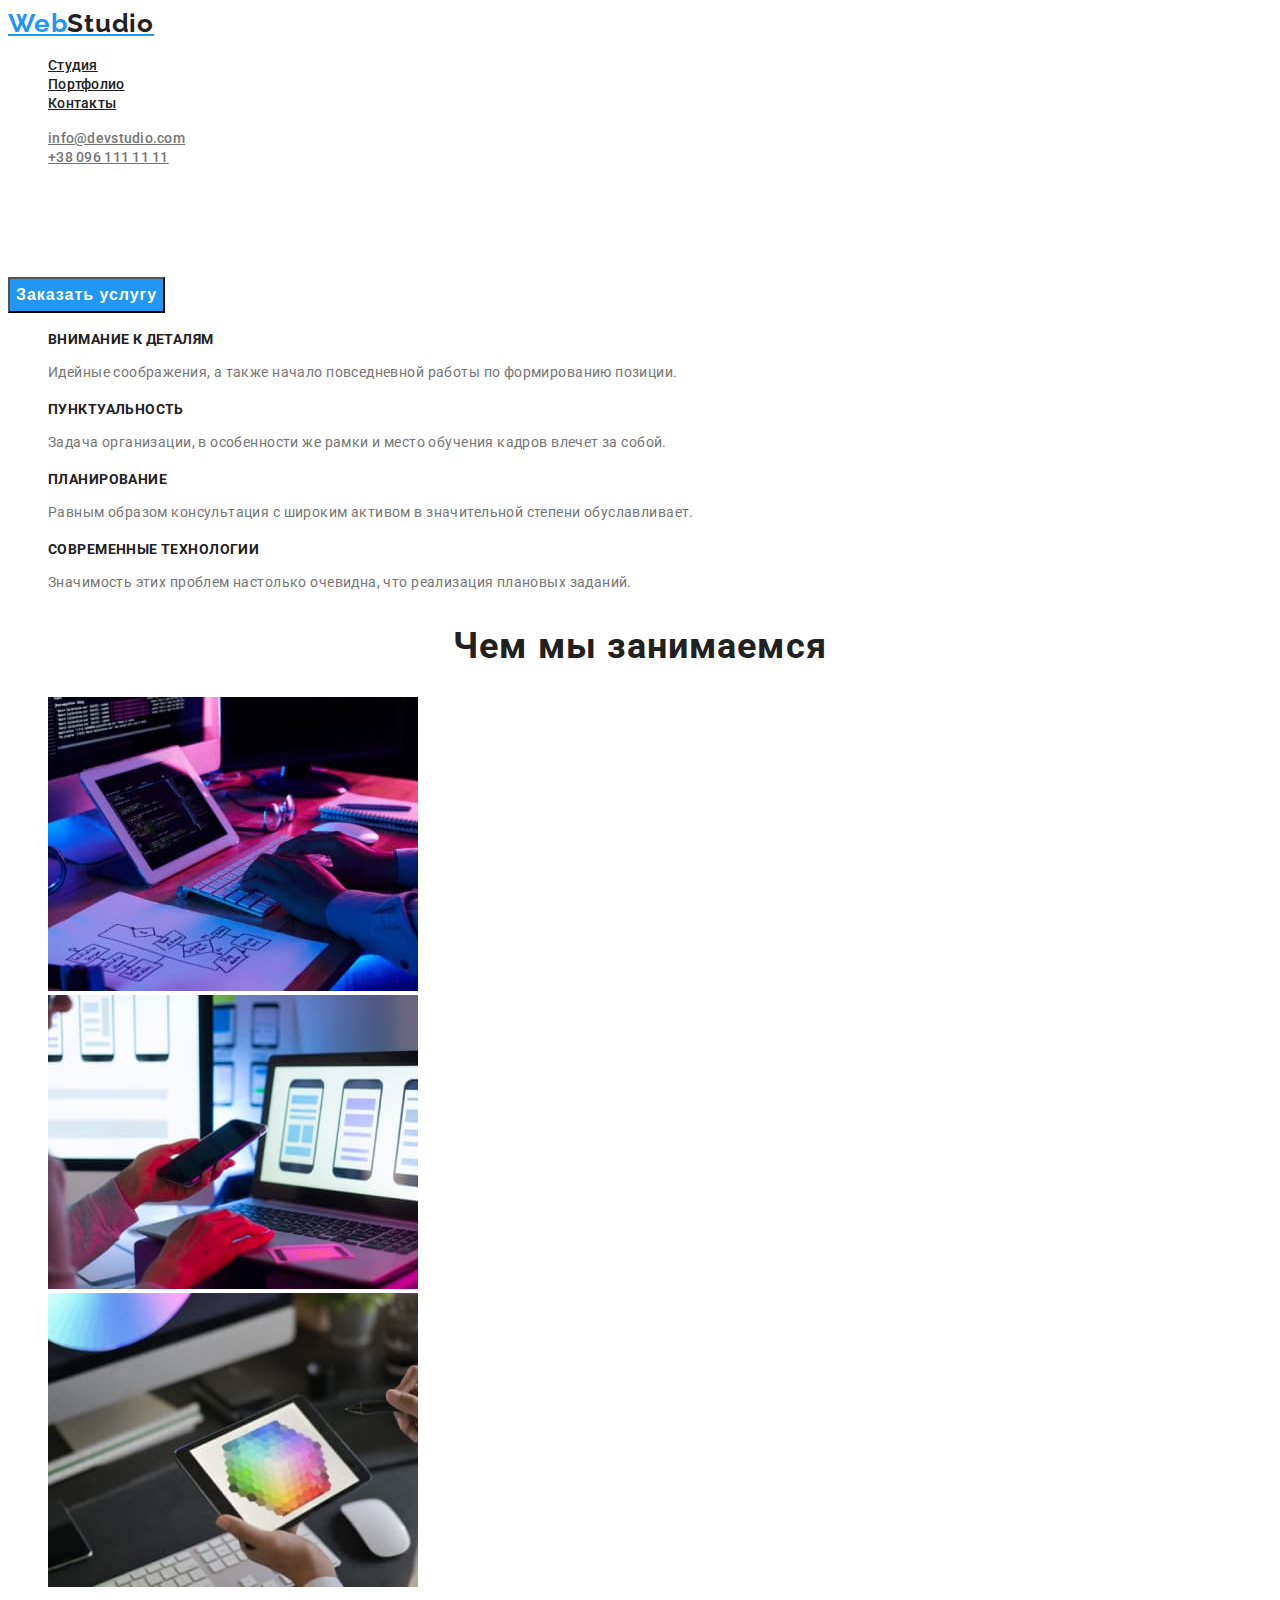
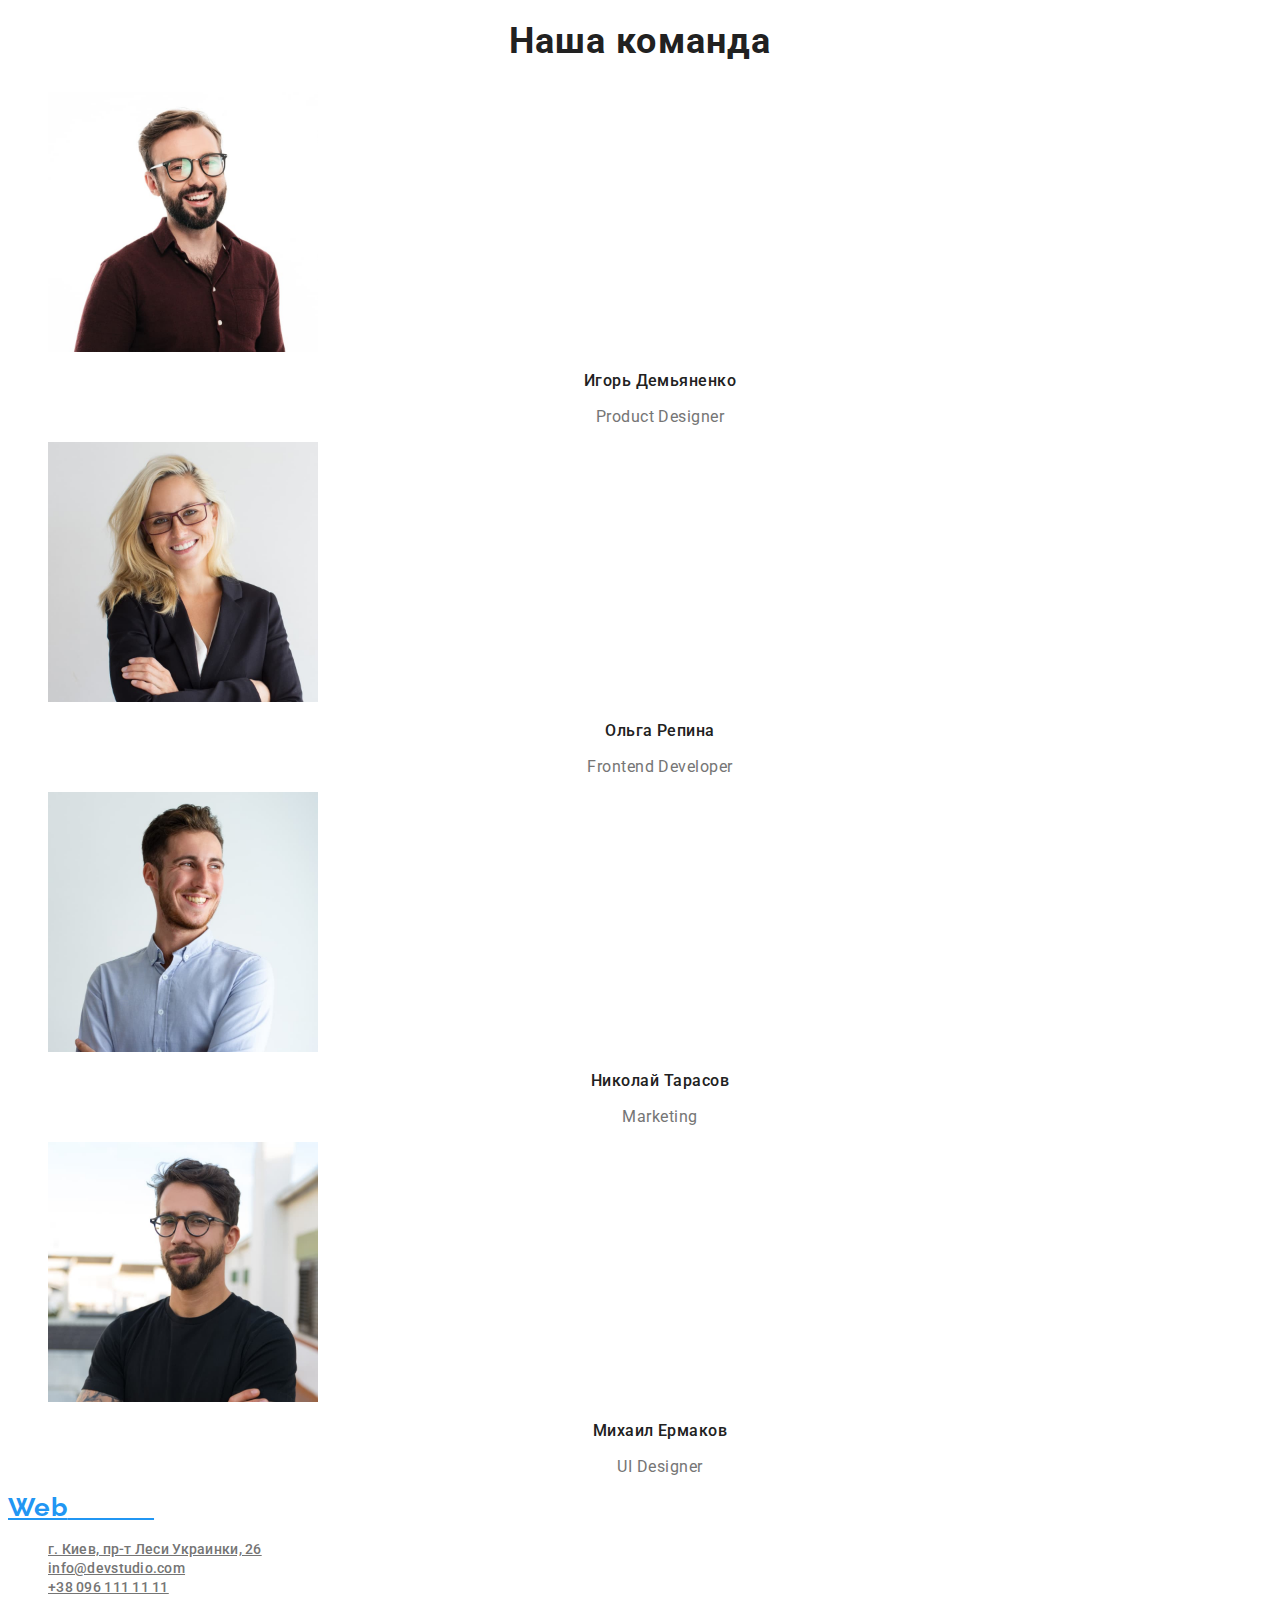
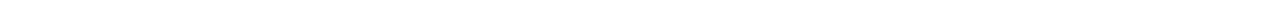
==== index.html @ 37d26718 "Добавляет стили" ====
<!DOCTYPE html>
<html lang="ru">
<head>
    <meta charset="UTF-8">
    <meta http-equiv="X-UA-Compatible" content="IE=edge">
    <meta name="viewport" content="width=device-width, initial-scale=1.0">
    <title>WebStudio</title>
    <link rel="preconnect" href="https://fonts.googleapis.com"> 
<link rel="preconnect" href="https://fonts.gstatic.com" crossorigin> 
<link href="https://fonts.googleapis.com/css2?family=Raleway:wght@700&family=Roboto:wght@400;500;700;900&display=swap" rel="stylesheet">
<link rel="stylesheet" href="./css/styles.css">
</head>
<body>
    <!--HEADER-->
    <header class="page-header">
       
        <nav class="nav">
            <a class="head-logo" href="./index.html" >Web<span class="logo-black">Studio</span></a>
            <ul class="site-nav">
            <li>
                <a class="nav-link" href="./studio.html">Студия</a></li>
            <li>
                <a class="nav-link" href="./portfolio.html">Портфолио</a></li>
            <li>
                <a class="nav-link" href="">Контакты</a></li>
        </ul>
    </nav>
        <ul class="adress-list">
            <li><a class="adress-link" href="mailto:info@devstudio.com">info@devstudio.com</a></li>
            <li><a class="adress-link" href="tel:+380961111111">+38 096 111 11 11</a></li>
        </ul>
    </header>
    <main>
        <!--HERO-->
        <section class="section-hero">
            <h1 class="headline">Эффективные решения для вашего бизнеса</h1>
            <button class="btn" type="button">Заказать услугу</button>
        </section>
         <!-- ADVANTAGES -->
        <section class="section-advantages">
            <h2 hidden>Наши преимущества</h2>
            <ul class="adv-list">
                <li>
                    <h3 class="adv-item">Внимание к деталям</h3>
                    <p class="adv-text">Идейные соображения, а также начало повседневной работы по формированию позиции.</p>
                </li>
                <li>
                    <h3 class="adv-item">Пунктуальность</h3>
                    <p class="adv-text">Задача организации, в особенности же рамки и место обучения кадров влечет за собой.</p>
                </li>
                <li>
                    <h3 class="adv-item">Планирование</h3>
                    <p class="adv-text">Равным образом консультация с широким активом в значительной степени обуславливает.</p>
                </li>
                <li>
                    <h3 class="adv-item">Современные технологии</h3>
                    <p class="adv-text">Значимость этих проблем настолько очевидна, что реализация плановых заданий.</p>
                </li>
            </ul>
        </section>
         <!-- GALLERY -->
    <section class="section-gellery">
        <h2 class="title">Чем мы занимаемся</h2>
        <ul class="img-list">
            <li><img class="img-item" src="./images/1.jpg" alt="Рабочий процесс" width="370" height="294"></li>
            <li><img class="img-item" src="./images/2.jpg" alt="Рабочий процесс" width="370" height="294"></li>
            <li><img class="img-item" src="./images/3.jpg" alt="Рабочий процесс" width="370" height="294"></li>
        </ul>
    </section>
     <!-- TEAM -->
    <section class="section-team">
        <h2 class="title">Наша команда</h2>
        <ul>
            <li><img class="img-team" src="./images/4.jpg" alt="Член команды" width="270" height="260">
                <h3 class="team-name">Игорь Демьяненко</h3><p class="team-pos">Product Designer</p></li>
            <li><img class="img-team" src="./images/5.jpg" alt="Член команды" width="270" height="260">
                <h3 class="team-name">Ольга Репина</h3><p class="team-pos">Frontend Developer</p></li>
            <li><img class="img-team" src="./images/6.jpg" alt="Член команды" width="270" height="260">
                <h3 class="team-name">Николай Тарасов</h3><p class="team-pos">Marketing</p></li>
            <li><img class="img-team" src="./images/7.jpg" alt="Член команды" width="270" height="260">
                <h3 class="team-name">Михаил Ермаков</h3><p class="team-pos">UI Designer</p></li>
        </ul>
    </section>
    </main>
    <!--FOOTER-->
    <footer class="page-footer">
        <a class="foot-logo" href="./index.html">Web<span class="logo-white">Studio</span></a>
        <!-- CONTACTS -->
        <address class="contacts">
            <ul class="contact-list">
                <li><a class="contact-link" href="">г. Киев, пр-т Леси Украинки, 26</a></li>
                <li><a class="contact-link" href="mailto:info@devstudio.com">info@devstudio.com</a></li>
                <li><a class="contact-link" href="tel:+380961111111">+38 096 111 11 11</a></li>
            </ul>
        </address>
    </footer>
</body>
</html>
---- css/styles.css ----
:root {
  --accent-color: #2196F3;
}

body {
  color:#ffffff;
  font-family: "Roboto", sans-serif;
}

/* =========== HEADER =========== */
.head-logo {
  font-family: Raleway;
  font-style: normal;
  font-weight: 700;
  font-size: 26px;
  line-height: 31px;
  letter-spacing: 0.03em;
  color: var(--accent-color);
}

.logo-black {
  font-family: Raleway;
  font-style: normal;
  font-weight: 700;
  font-size: 26px;
  line-height: 31px;
  letter-spacing: 0.03em;
  color: #212121;
}

.nav-link {
font-style: normal;
font-weight: 500;
font-size: 14px;
line-height: 1,14;
letter-spacing: 0.02em;
color: #212121;
}

.nav-link:hover,
.nav-link:focus {
  color: var(--accent-color);
}

.adress-link {
font-style: normal;
font-weight: 500;
font-size: 14px;
line-height: 1,14;
letter-spacing: 0.02em;
color: #757575;
}
.adress-link:hover,
.adress-link:focus {
color: var(--accent-color);
}

.headline {
font-style: normal;
font-weight: 900;
font-size: 44px;
line-height: 1,36;
text-align: center;
letter-spacing: 0.06em;
text-transform: uppercase;
color: #FFFFFF;
}

.btn {
  font-style: normal;
  font-weight: bold;
  font-size: 16px;
  line-height: 1.88;
  display: flex;
  align-items: center;
  text-align: center;
  letter-spacing: 0.06em;
  color: #ffffff;
  background-color: var(--accent-color);
  cursor: pointer;
}
.btn:hover,
.btn:focus {
color: #ffffff;
}

.adv-item {
  font-style: normal;
  font-weight: 700;
  font-size: 14px;
  line-height: 1,14;
  letter-spacing: 0.03em;
  text-transform: uppercase;
  color: #212121;
}

.adv-text{
  font-style: normal;
  font-weight: 400;
  font-size: 14px;
  line-height: 1.71;
  letter-spacing: 0.03em;
  color: #757575;
}

.title {
font-style: normal;
font-weight: 700;
font-size: 36px;
line-height: 1,17;
text-align: center;
letter-spacing: 0.03em;
color: #212121;
}

.team-name {
  font-style: normal;
  font-weight: 500;
  font-size: 16px;
  line-height: 1.18;
  text-align: center;
  letter-spacing: 0.03em;
  color: #212121;
} 

.team-pos {
font-style: normal;
font-weight: 400;
font-size: 16px;
line-height: 1,19;
text-align: center;
letter-spacing: 0.03em;
color: #757575;
}

/* =========== FOOTER =========== */
.foot-logo {
  font-family: Raleway;
  font-style: normal;
  font-weight: 700;
  font-size: 26px;
  line-height: 31px;
  letter-spacing: 0.03em;
  color: #2196F3;
}
.logo-white {
  font-family: Raleway;
  font-style: normal;
  font-weight: 700;
  font-size: 26px;
  line-height: 31px;
  letter-spacing: 0.03em;
  color: #ffffff;
}
.contact-link {
  font-style: normal;
  font-weight: 500;
  font-size: 14px;
  line-height: 1,14;
  letter-spacing: 0.02em;
  color: #757575;
  }
  .contact-link:hover,
  .contact-link:focus {
  color: var(--accent-color);
  }

  .filter-button {
    font-style: normal;
    font-weight: 500;
    font-size: 16px;
    line-height: 1.63;
    text-align: center;
    letter-spacing: 0.03em;
    color: #212121;
    background: #f5f4fa;
    border-radius: 4px;
    cursor: pointer;
  }
  .filter-button:hover,
  .filter-button:focus {
    color: #ffffff;
    background-color: var(--accent-color);
  }

.title-port {
font-style: normal;
font-weight: 700;
font-size: 18px;
line-height: 2;
letter-spacing: 0.06em;
color: #212121;
  }
.text-port {
font-style: normal;
font-weight: 400;
font-size: 16px;
line-height: 1,88;
letter-spacing: 0.03em;
color: #757575;
}
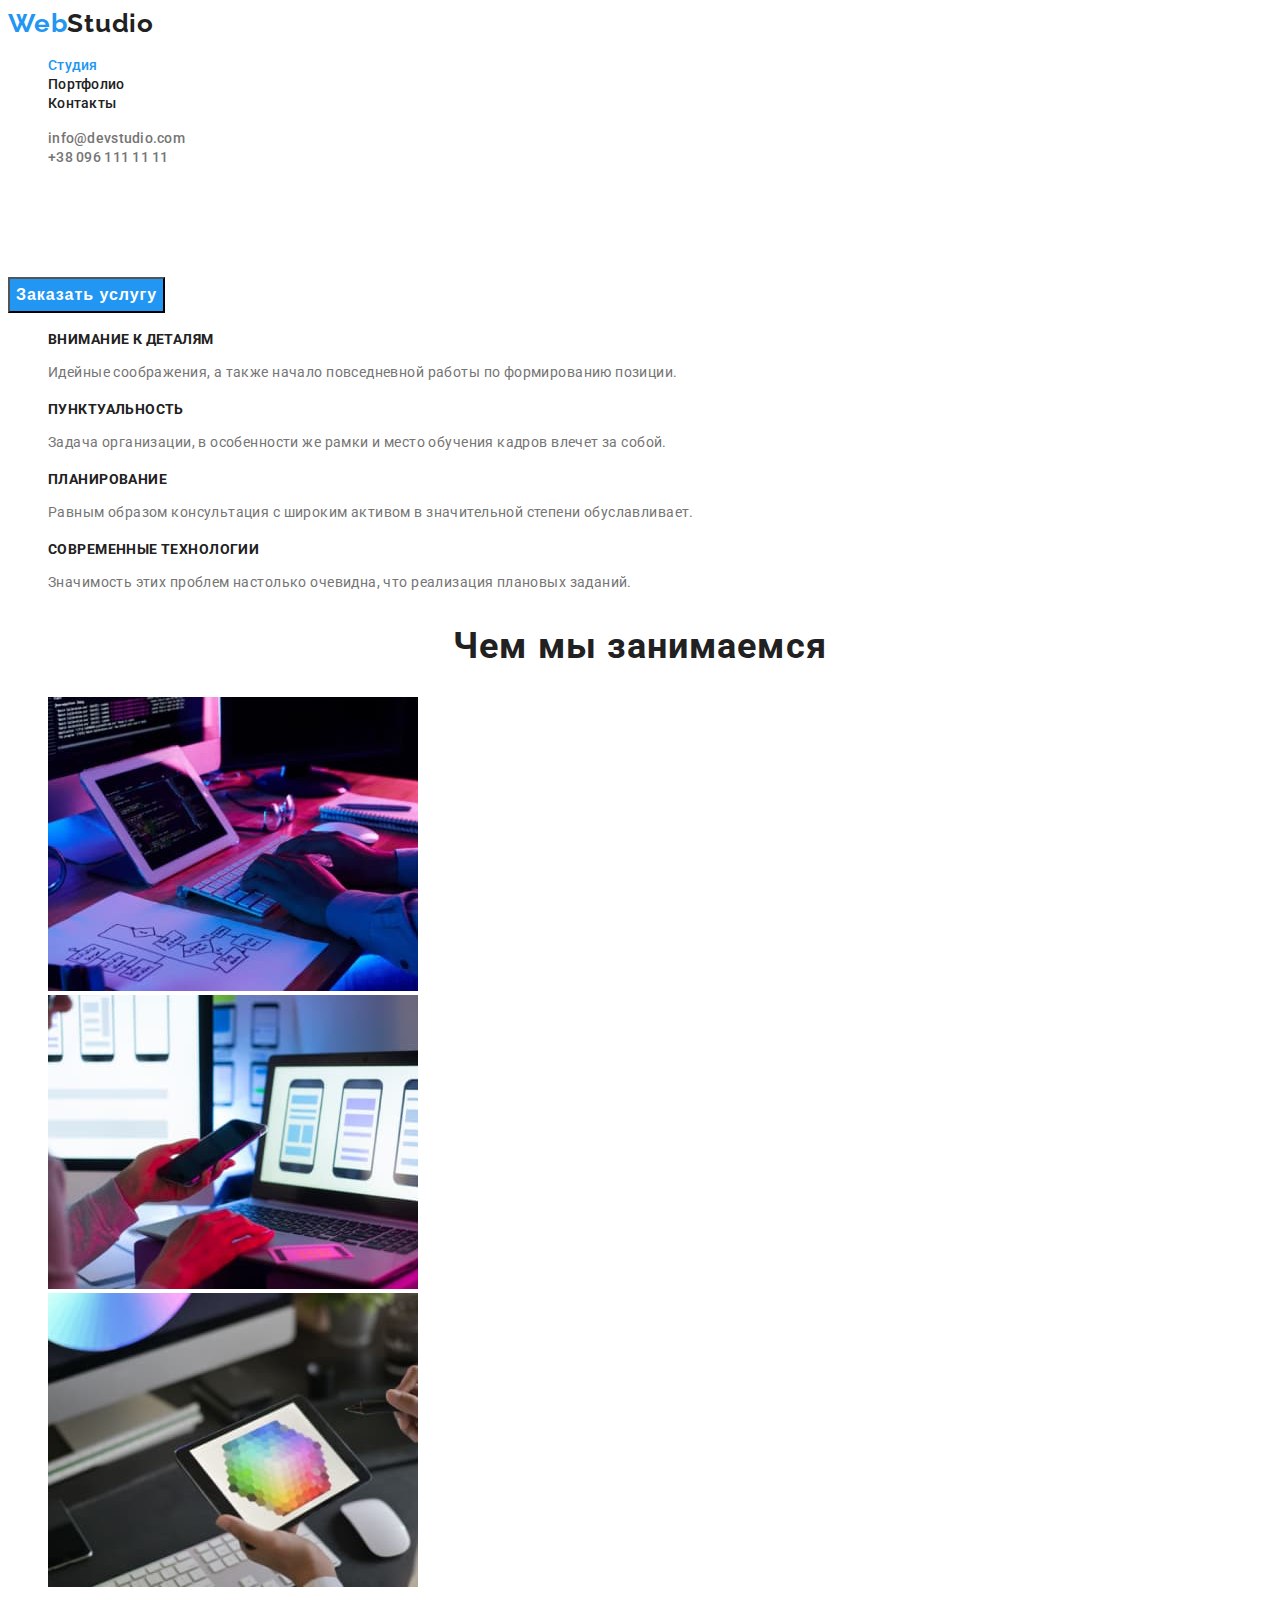
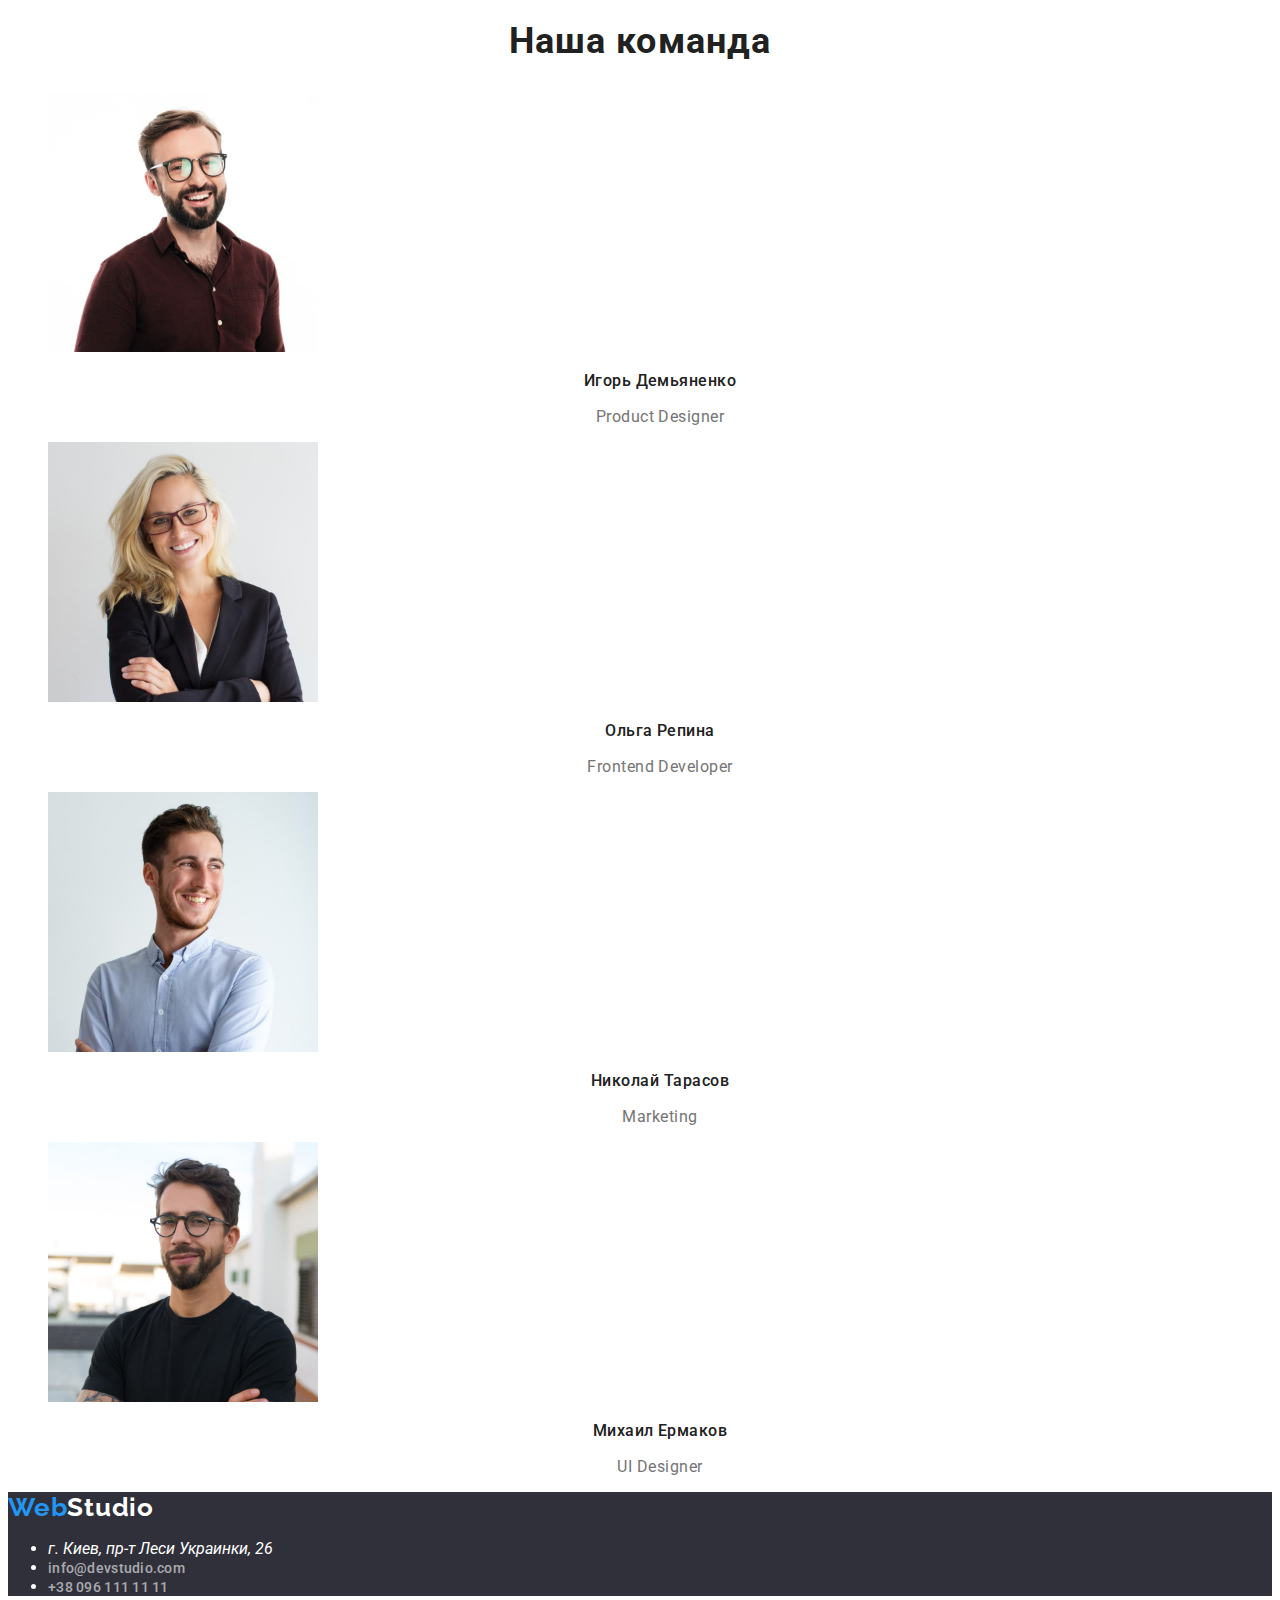
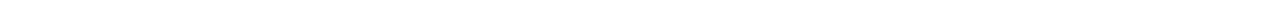
==== commit 8a6808fb: "Исправляет ошибки" ====
--- a/index.html
+++ b/index.html
@@ -16,16 +16,16 @@
        
         <nav class="nav">
             <a class="head-logo" href="./index.html" >Web<span class="logo-black">Studio</span></a>
-            <ul class="site-nav">
+            <ul class="site-nav list">
             <li>
-                <a class="nav-link" href="./studio.html">Студия</a></li>
+                <a class="nav-link current" href="./studio.html">Студия</a></li>
             <li>
                 <a class="nav-link" href="./portfolio.html">Портфолио</a></li>
             <li>
                 <a class="nav-link" href="">Контакты</a></li>
         </ul>
     </nav>
-        <ul class="adress-list">
+        <ul class="adress-list list">
             <li><a class="adress-link" href="mailto:info@devstudio.com">info@devstudio.com</a></li>
             <li><a class="adress-link" href="tel:+380961111111">+38 096 111 11 11</a></li>
         </ul>
@@ -39,7 +39,7 @@
          <!-- ADVANTAGES -->
         <section class="section-advantages">
             <h2 hidden>Наши преимущества</h2>
-            <ul class="adv-list">
+            <ul class="adv-list list">
                 <li>
                     <h3 class="adv-item">Внимание к деталям</h3>
                     <p class="adv-text">Идейные соображения, а также начало повседневной работы по формированию позиции.</p>
@@ -61,7 +61,7 @@
          <!-- GALLERY -->
     <section class="section-gellery">
         <h2 class="title">Чем мы занимаемся</h2>
-        <ul class="img-list">
+        <ul class="img-list list">
             <li><img class="img-item" src="./images/1.jpg" alt="Рабочий процесс" width="370" height="294"></li>
             <li><img class="img-item" src="./images/2.jpg" alt="Рабочий процесс" width="370" height="294"></li>
             <li><img class="img-item" src="./images/3.jpg" alt="Рабочий процесс" width="370" height="294"></li>
@@ -70,7 +70,7 @@
      <!-- TEAM -->
     <section class="section-team">
         <h2 class="title">Наша команда</h2>
-        <ul>
+        <ul class="list">
             <li><img class="img-team" src="./images/4.jpg" alt="Член команды" width="270" height="260">
                 <h3 class="team-name">Игорь Демьяненко</h3><p class="team-pos">Product Designer</p></li>
             <li><img class="img-team" src="./images/5.jpg" alt="Член команды" width="270" height="260">
@@ -87,8 +87,8 @@
         <a class="foot-logo" href="./index.html">Web<span class="logo-white">Studio</span></a>
         <!-- CONTACTS -->
         <address class="contacts">
-            <ul class="contact-list">
-                <li><a class="contact-link" href="">г. Киев, пр-т Леси Украинки, 26</a></li>
+            <ul class="contact-list list">
+                <li><a class="city" href="">г. Киев, пр-т Леси Украинки, 26</a></li>
                 <li><a class="contact-link" href="mailto:info@devstudio.com">info@devstudio.com</a></li>
                 <li><a class="contact-link" href="tel:+380961111111">+38 096 111 11 11</a></li>
             </ul>
--- a/css/styles.css
+++ b/css/styles.css
@@ -1,9 +1,12 @@
 :root {
   --accent-color: #2196F3;
+  --dark-color: #212121;
+  --white-color: #ffffff;
+  --grey-color: #757575;
 }
 
 body {
-  color:#ffffff;
+  color: var(--white-color);
   font-family: "Roboto", sans-serif;
 }
 
@@ -15,6 +18,7 @@
   font-size: 26px;
   line-height: 31px;
   letter-spacing: 0.03em;
+  text-decoration: none;
   color: var(--accent-color);
 }
 
@@ -25,7 +29,8 @@
   font-size: 26px;
   line-height: 31px;
   letter-spacing: 0.03em;
-  color: #212121;
+  text-decoration: none;
+  color: var(--dark-color);
 }
 
 .nav-link {
@@ -34,7 +39,8 @@
 font-size: 14px;
 line-height: 1,14;
 letter-spacing: 0.02em;
-color: #212121;
+text-decoration: none;
+color: var(--dark-color);
 }
 
 .nav-link:hover,
@@ -48,7 +54,8 @@
 font-size: 14px;
 line-height: 1,14;
 letter-spacing: 0.02em;
-color: #757575;
+text-decoration: none;
+color: var(--grey-color);
 }
 .adress-link:hover,
 .adress-link:focus {
@@ -63,7 +70,7 @@
 text-align: center;
 letter-spacing: 0.06em;
 text-transform: uppercase;
-color: #FFFFFF;
+color: var(--white-color);
 }
 
 .btn {
@@ -75,13 +82,14 @@
   align-items: center;
   text-align: center;
   letter-spacing: 0.06em;
-  color: #ffffff;
+  color: var(--white-color);
   background-color: var(--accent-color);
+  text-decoration: none;
   cursor: pointer;
 }
 .btn:hover,
 .btn:focus {
-color: #ffffff;
+  color: var(--white-color);
 }
 
 .adv-item {
@@ -91,7 +99,8 @@
   line-height: 1,14;
   letter-spacing: 0.03em;
   text-transform: uppercase;
-  color: #212121;
+  text-decoration: none;
+  color: var(--dark-color);
 }
 
 .adv-text{
@@ -100,7 +109,8 @@
   font-size: 14px;
   line-height: 1.71;
   letter-spacing: 0.03em;
-  color: #757575;
+  text-decoration: none;
+  color: var(--grey-color);
 }
 
 .title {
@@ -110,7 +120,8 @@
 line-height: 1,17;
 text-align: center;
 letter-spacing: 0.03em;
-color: #212121;
+text-decoration: none;
+color: var(--dark-color);
 }
 
 .team-name {
@@ -120,7 +131,8 @@
   line-height: 1.18;
   text-align: center;
   letter-spacing: 0.03em;
-  color: #212121;
+  text-decoration: none;
+  color: var(--dark-color);
 } 
 
 .team-pos {
@@ -130,7 +142,8 @@
 line-height: 1,19;
 text-align: center;
 letter-spacing: 0.03em;
-color: #757575;
+text-decoration: none;
+color: var(--grey-color);
 }
 
 /* =========== FOOTER =========== */
@@ -141,7 +154,8 @@
   font-size: 26px;
   line-height: 31px;
   letter-spacing: 0.03em;
-  color: #2196F3;
+  text-decoration: none;
+  color: var(--accent-color);
 }
 .logo-white {
   font-family: Raleway;
@@ -150,7 +164,8 @@
   font-size: 26px;
   line-height: 31px;
   letter-spacing: 0.03em;
-  color: #ffffff;
+  text-decoration: none;
+  color: var(--white-color);
 }
 .contact-link {
   font-style: normal;
@@ -158,11 +173,15 @@
   font-size: 14px;
   line-height: 1,14;
   letter-spacing: 0.02em;
-  color: #757575;
+  text-decoration: none;
+  color: rgba(255, 255, 255, 0.6);
   }
   .contact-link:hover,
   .contact-link:focus {
   color: var(--accent-color);
+  }
+  .page-footer {
+    background: #2F303A;
   }
 
   .filter-button {
@@ -172,14 +191,15 @@
     line-height: 1.63;
     text-align: center;
     letter-spacing: 0.03em;
-    color: #212121;
+    color: var(--dark-color);
     background: #f5f4fa;
     border-radius: 4px;
+    text-decoration: none;
     cursor: pointer;
   }
   .filter-button:hover,
   .filter-button:focus {
-    color: #ffffff;
+    color: var(--white-color);
     background-color: var(--accent-color);
   }
 
@@ -189,7 +209,8 @@
 font-size: 18px;
 line-height: 2;
 letter-spacing: 0.06em;
-color: #212121;
+text-decoration: none;
+color: var(--dark-color);
   }
 .text-port {
 font-style: normal;
@@ -197,5 +218,15 @@
 font-size: 16px;
 line-height: 1,88;
 letter-spacing: 0.03em;
-color: #757575;
+text-decoration: none;
+color: var(--grey-color);
+}
+a {
+  text-decoration: none;
+}
+.current {
+  color: var(--accent-color);
+}
+.city {
+  color: var(--white-color);
 }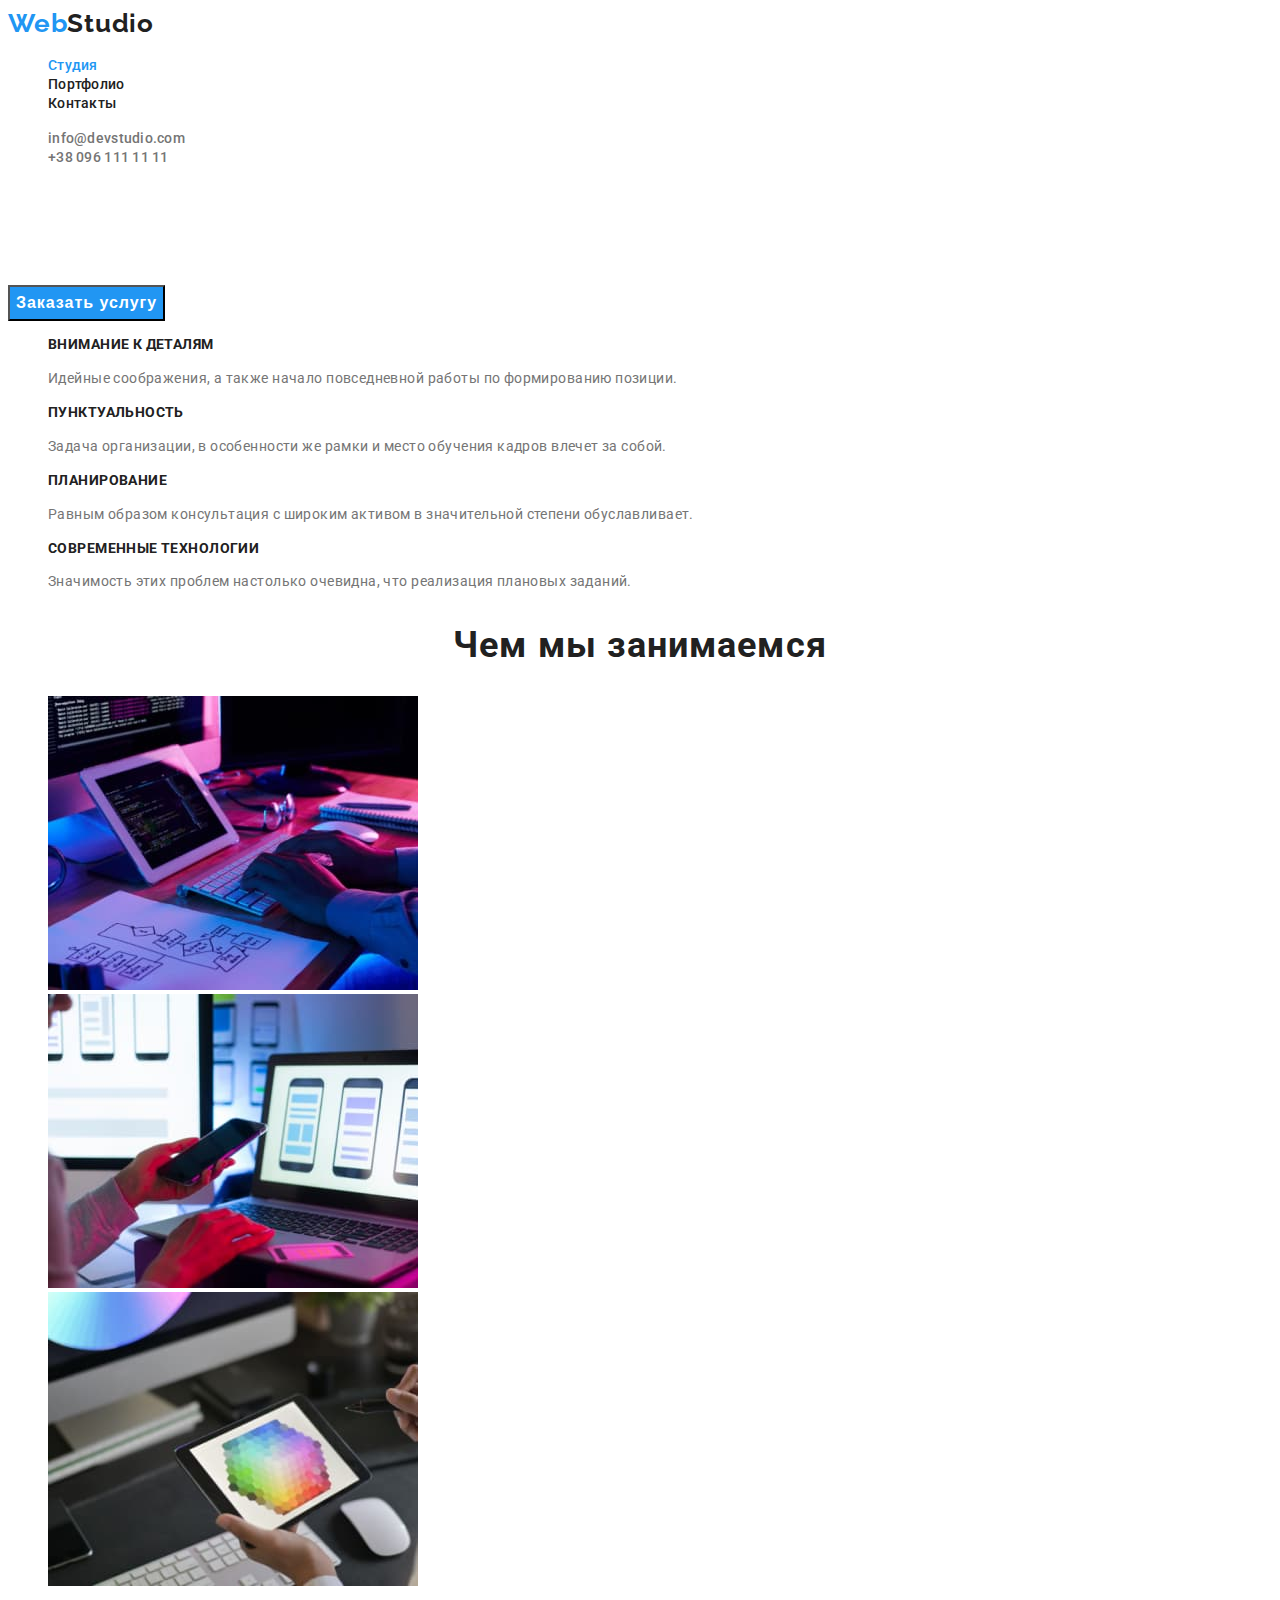
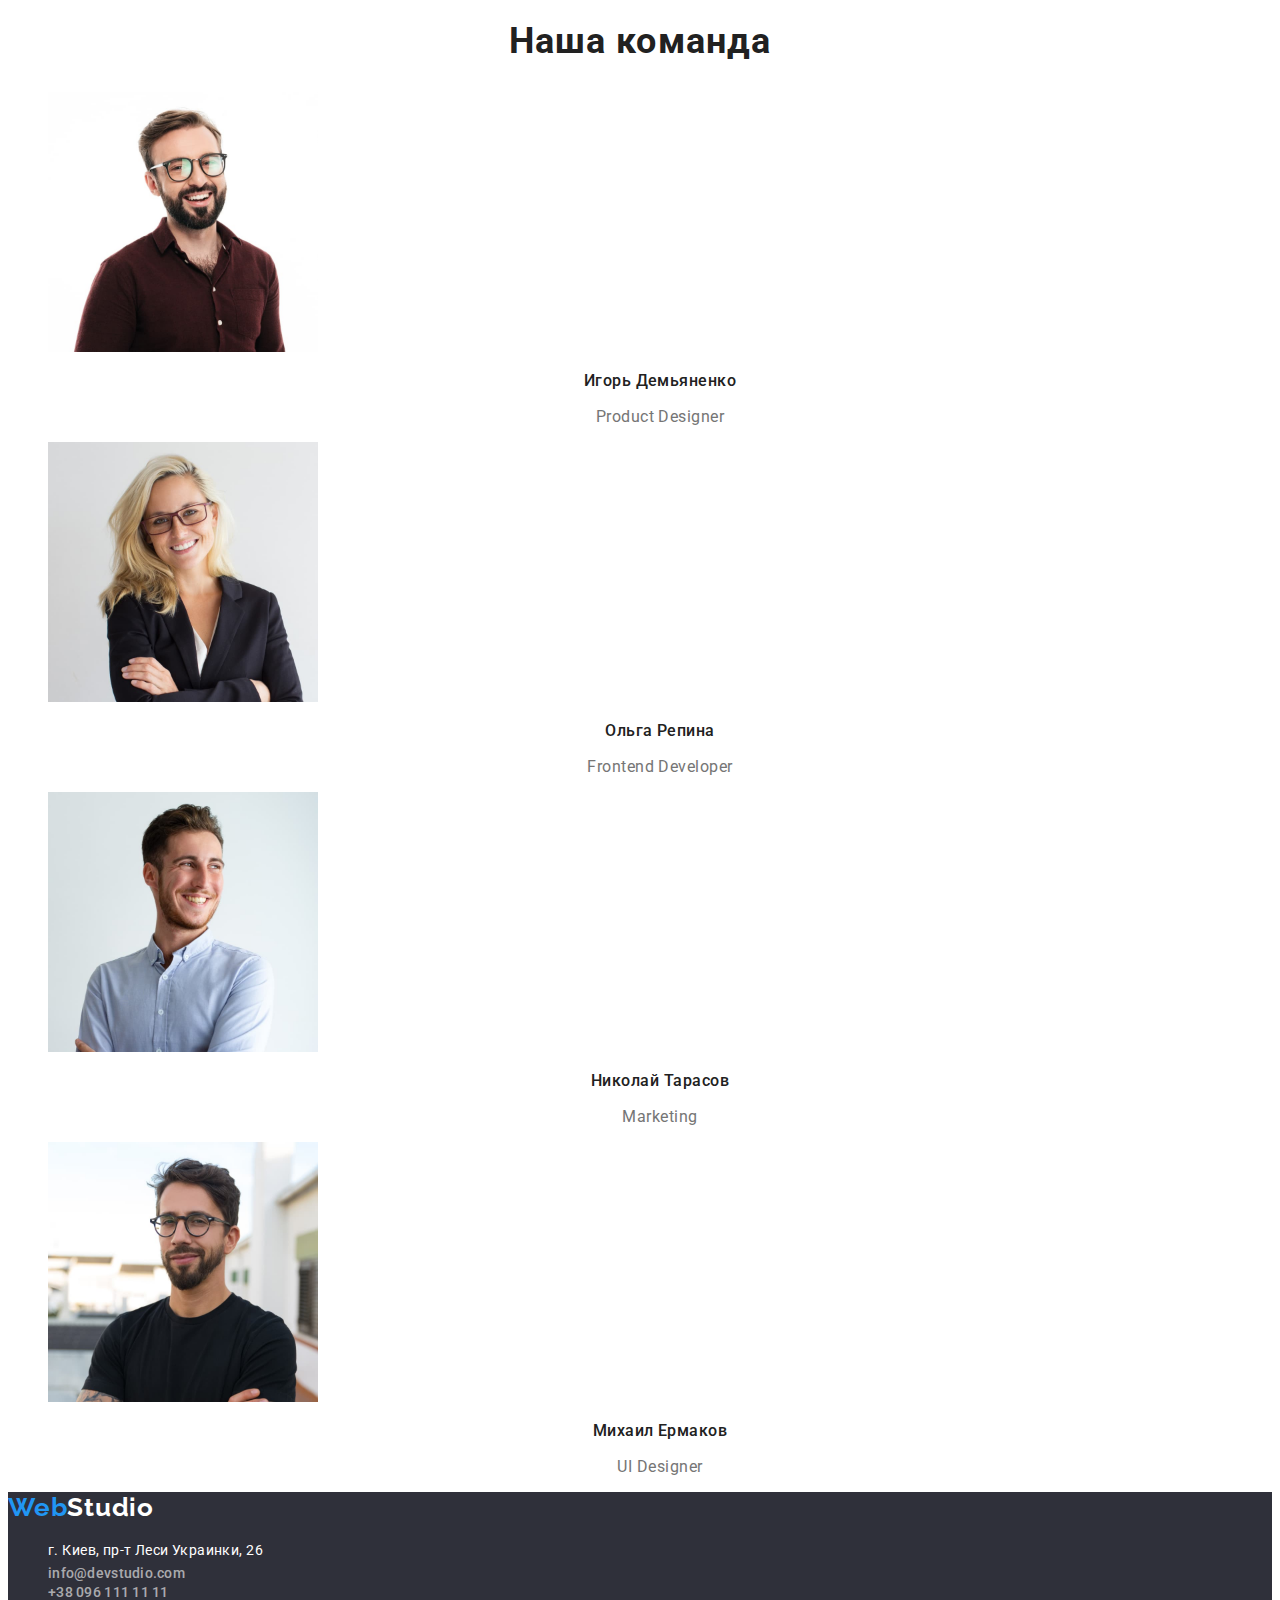
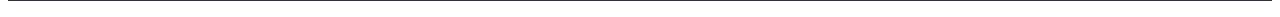
==== commit 9e157e30: "исправляет ошибки стилей" ====
--- a/index.html
+++ b/index.html
@@ -18,7 +18,7 @@
             <a class="head-logo" href="./index.html" >Web<span class="logo-black">Studio</span></a>
             <ul class="site-nav list">
             <li>
-                <a class="nav-link current" href="./studio.html">Студия</a></li>
+                <a class="nav-link current" href="./index.html">Студия</a></li>
             <li>
                 <a class="nav-link" href="./portfolio.html">Портфолио</a></li>
             <li>
@@ -88,7 +88,7 @@
         <!-- CONTACTS -->
         <address class="contacts">
             <ul class="contact-list list">
-                <li><a class="city" href="">г. Киев, пр-т Леси Украинки, 26</a></li>
+                <li><a class="city link" href="">г. Киев, пр-т Леси Украинки, 26</a></li>
                 <li><a class="contact-link" href="mailto:info@devstudio.com">info@devstudio.com</a></li>
                 <li><a class="contact-link" href="tel:+380961111111">+38 096 111 11 11</a></li>
             </ul>
--- a/css/styles.css
+++ b/css/styles.css
@@ -37,7 +37,7 @@
 font-style: normal;
 font-weight: 500;
 font-size: 14px;
-line-height: 1,14;
+line-height: 1.14;
 letter-spacing: 0.02em;
 text-decoration: none;
 color: var(--dark-color);
@@ -52,7 +52,7 @@
 font-style: normal;
 font-weight: 500;
 font-size: 14px;
-line-height: 1,14;
+line-height: 1.14;
 letter-spacing: 0.02em;
 text-decoration: none;
 color: var(--grey-color);
@@ -66,7 +66,7 @@
 font-style: normal;
 font-weight: 900;
 font-size: 44px;
-line-height: 1,36;
+line-height: 1.36;
 text-align: center;
 letter-spacing: 0.06em;
 text-transform: uppercase;
@@ -96,7 +96,7 @@
   font-style: normal;
   font-weight: 700;
   font-size: 14px;
-  line-height: 1,14;
+  line-height: 1.14;
   letter-spacing: 0.03em;
   text-transform: uppercase;
   text-decoration: none;
@@ -117,7 +117,7 @@
 font-style: normal;
 font-weight: 700;
 font-size: 36px;
-line-height: 1,17;
+line-height: 1.17;
 text-align: center;
 letter-spacing: 0.03em;
 text-decoration: none;
@@ -139,7 +139,7 @@
 font-style: normal;
 font-weight: 400;
 font-size: 16px;
-line-height: 1,19;
+line-height: 1.19;
 text-align: center;
 letter-spacing: 0.03em;
 text-decoration: none;
@@ -171,7 +171,7 @@
   font-style: normal;
   font-weight: 500;
   font-size: 14px;
-  line-height: 1,14;
+  line-height: 1.14;
   letter-spacing: 0.02em;
   text-decoration: none;
   color: rgba(255, 255, 255, 0.6);
@@ -216,17 +216,26 @@
 font-style: normal;
 font-weight: 400;
 font-size: 16px;
-line-height: 1,88;
+line-height: 1.88;
 letter-spacing: 0.03em;
 text-decoration: none;
 color: var(--grey-color);
 }
-a {
-  text-decoration: none;
+.link {
+  text-decoration: none;
+}
+.list {
+  list-style: none;
 }
 .current {
   color: var(--accent-color);
 }
 .city {
   color: var(--white-color);
-}+  font-family: Roboto;
+  font-style: normal;
+  font-weight: 400;
+  font-size: 14px;
+  line-height: 1.71;
+  letter-spacing: 0.03em;
+}
